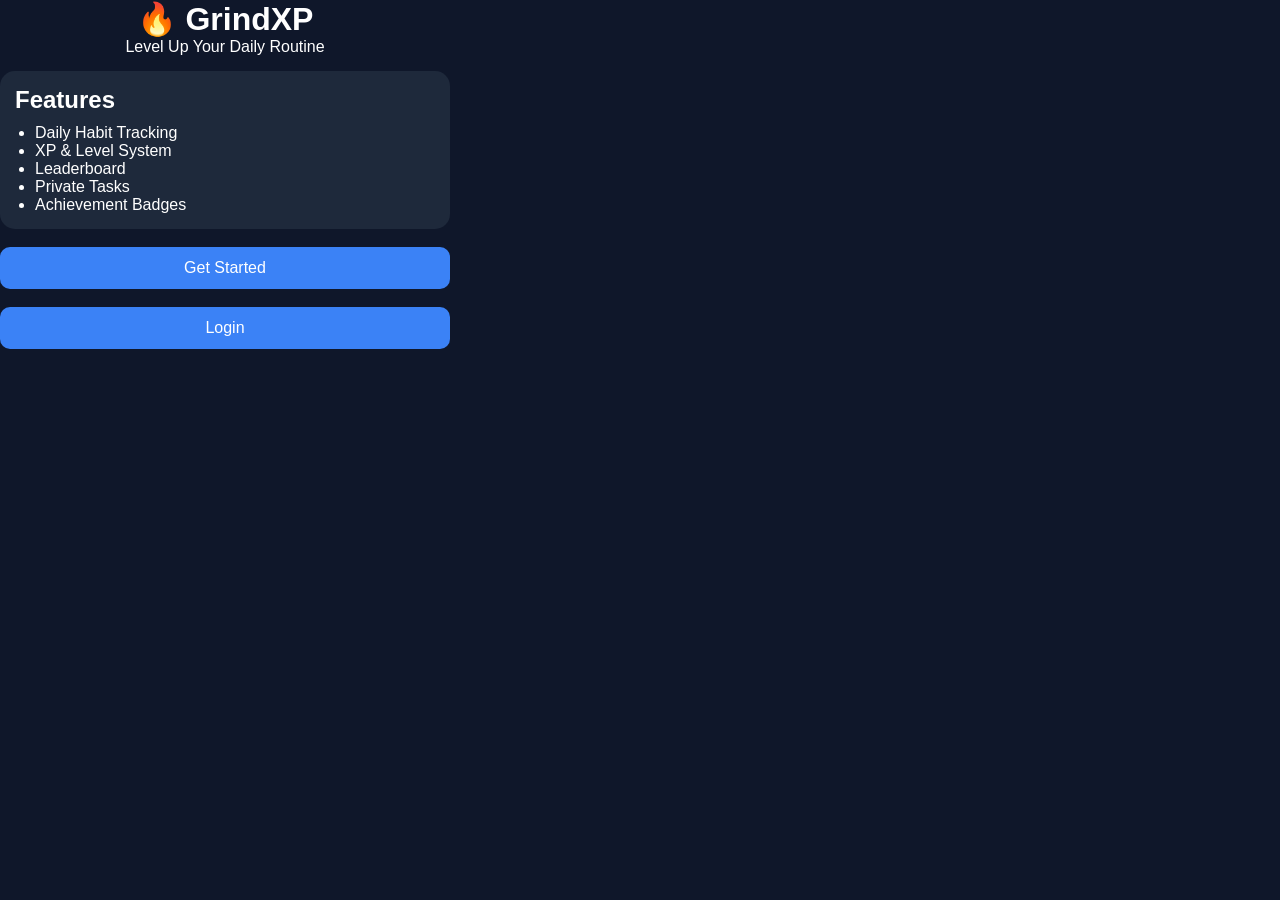
==== index.html @ 62249f9b "Today 17/05/2026 1.1" ====
<!DOCTYPE html>
<html lang="en">

<head>
    <meta charset="UTF-8">
    <meta name="viewport" content="width=device-width, initial-scale=1.0">
    <title>GrindXP</title>
    <link rel="stylesheet" href="css/style.css">
</head>

<body>

    <div class="container">

        <center>
            <h1>🔥 GrindXP</h1>
            <p>Level Up Your Daily Routine</p>
        </center>

        <div class="card">
            <h2>Features</h2>

            <ul style="margin-left:20px; margin-top:10px;">
                <li>Daily Habit Tracking</li>
                <li>XP & Level System</li>
                <li>Leaderboard</li>
                <li>Private Tasks</li>
                <li>Achievement Badges</li>
            </ul>
        </div>

        <br>

        <button onclick="window.location.href='register.html'">
            Get Started
        </button>

        <br><br>

        <button onclick="window.location.href='login.html'">
            Login
        </button>

    </div>

</body>

</html>
---- css/style.css ----
* {
    margin: 0;
    padding: 0;
    box-sizing: border-box;
    font-family: Arial;
}

body {
    background: #0f172a;
    color: white;
}

.container {
    width: 90%;
    max-width: 450px;

    * {
        margin: 0;
        padding: 0;
        box-sizing: border-box;
        font-family: Arial;
    }

    body {
        background: #0f172a;
        color: white;
    }

    .container {
        width: 90%;
        max-width: 450px;
        margin: 50px auto;
        background: #111827;
        padding: 30px;
        border-radius: 20px;
    }

    input {
        width: 100%;
        padding: 12px;
        margin: 10px 0;
        border: none;
        border-radius: 10px;
    }

    button {
        width: 100%;
        padding: 12px;
        border: none;
        border-radius: 10px;
        background: #3b82f6;
        color: white;
        cursor: pointer;
        font-size: 16px;
    }

    button:hover {
        background: #2563eb;
    }

    .card {
        background: #1e293b;
        padding: 15px;
        margin-top: 15px;
        border-radius: 15px;
    }

    .task {
        display: flex;
        justify-content: space-between;
        align-items: center;
        margin: 10px 0;
    }

    .profile-img {
        width: 100px;
        height: 100px;
        border-radius: 50%;
        object-fit: cover;
    }
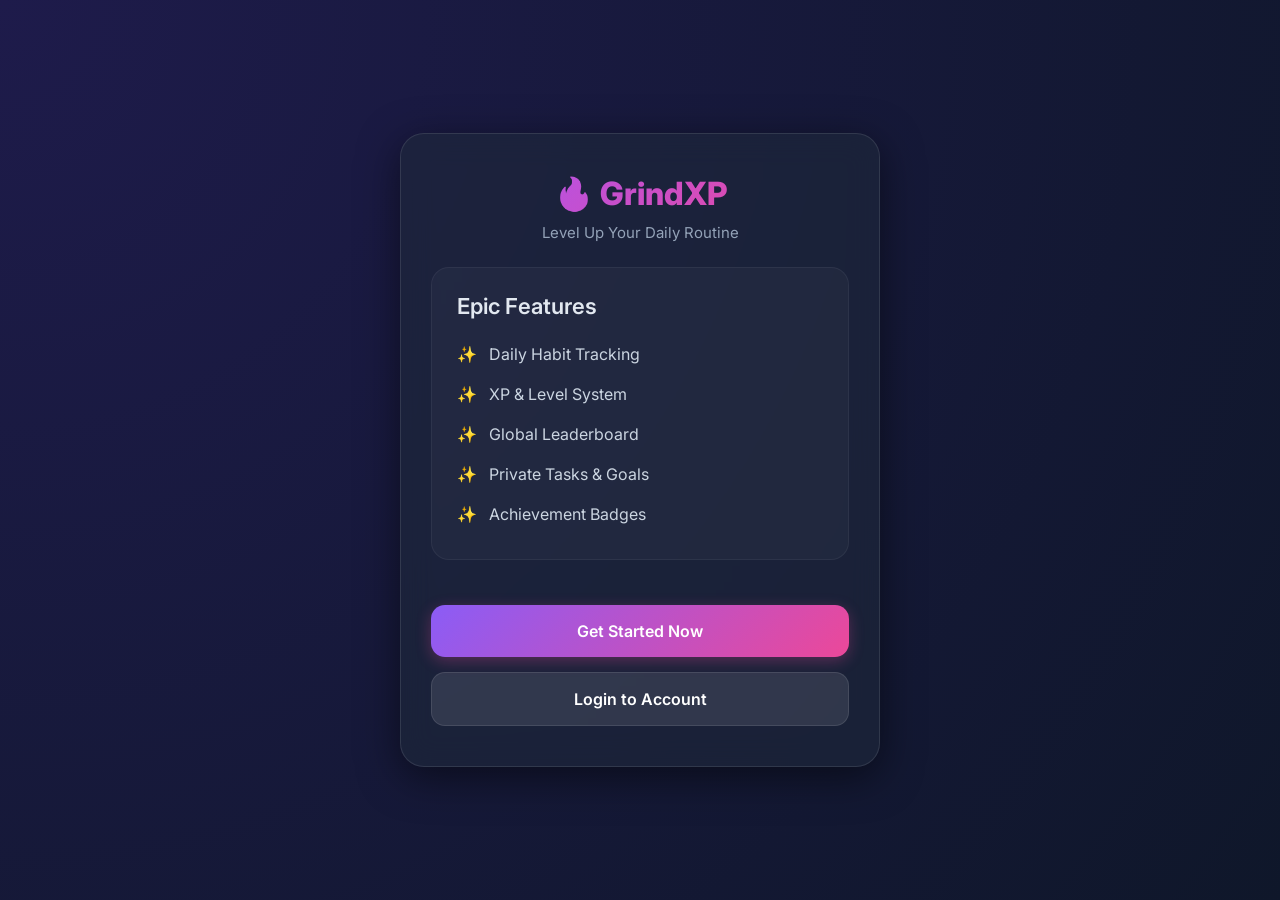
==== commit 56013980: "Massive UI Upgrade and bug fixed" ====
--- a/index.html
+++ b/index.html
@@ -4,7 +4,7 @@
 <head>
     <meta charset="UTF-8">
     <meta name="viewport" content="width=device-width, initial-scale=1.0">
-    <title>GrindXP</title>
+    <title>GrindXP - Level Up Your Life</title>
     <link rel="stylesheet" href="css/style.css">
 </head>
 
@@ -12,34 +12,30 @@
 
     <div class="container">
 
-        <center>
+        <div class="text-center">
             <h1>🔥 GrindXP</h1>
             <p>Level Up Your Daily Routine</p>
-        </center>
+        </div>
 
         <div class="card">
-            <h2>Features</h2>
-
-            <ul style="margin-left:20px; margin-top:10px;">
+            <h2>Epic Features</h2>
+            <ul>
                 <li>Daily Habit Tracking</li>
                 <li>XP & Level System</li>
-                <li>Leaderboard</li>
-                <li>Private Tasks</li>
+                <li>Global Leaderboard</li>
+                <li>Private Tasks & Goals</li>
                 <li>Achievement Badges</li>
             </ul>
         </div>
 
-        <br>
-
-        <button onclick="window.location.href='register.html'">
-            Get Started
-        </button>
-
-        <br><br>
-
-        <button onclick="window.location.href='login.html'">
-            Login
-        </button>
+        <div style="margin-top: 30px;">
+            <button onclick="window.location.href='register.html'">
+                Get Started Now
+            </button>
+            <button class="btn-secondary" onclick="window.location.href='login.html'">
+                Login to Account
+            </button>
+        </div>
 
     </div>
 
--- a/css/style.css
+++ b/css/style.css
@@ -1,80 +1,272 @@
+@import url('https://fonts.googleapis.com/css2?family=Inter:wght@300;400;600;800&display=swap');
+
 * {
     margin: 0;
     padding: 0;
     box-sizing: border-box;
-    font-family: Arial;
+    font-family: 'Inter', sans-serif;
 }
 
 body {
-    background: #0f172a;
+    background: radial-gradient(circle at top left, #1e1b4b, #0f172a);
+    color: #f8fafc;
+    min-height: 100vh;
+    display: flex;
+    justify-content: center;
+    align-items: center;
+    padding: 20px;
+    background-attachment: fixed;
+}
+
+.container {
+    width: 100%;
+    max-width: 480px;
+    background: rgba(30, 41, 59, 0.6);
+    padding: 40px 30px;
+    border-radius: 24px;
+    box-shadow: 0 10px 40px rgba(0, 0, 0, 0.5);
+    border: 1px solid rgba(255, 255, 255, 0.1);
+    backdrop-filter: blur(15px);
+    -webkit-backdrop-filter: blur(15px);
+}
+
+.text-center {
+    text-align: center;
+}
+
+h1 {
+    font-size: 32px;
+    font-weight: 800;
+    margin-bottom: 10px;
+    text-align: center;
+    background: linear-gradient(135deg, #a855f7, #ec4899);
+    -webkit-background-clip: text;
+    -webkit-text-fill-color: transparent;
+}
+
+p {
+    color: #94a3b8;
+    text-align: center;
+    margin-bottom: 25px;
+    font-size: 15px;
+}
+
+h2 {
+    font-size: 22px;
+    font-weight: 600;
+    margin-bottom: 15px;
+    color: #e2e8f0;
+}
+
+h3 {
+    font-size: 18px;
+    font-weight: 600;
+    color: #f1f5f9;
+}
+
+input {
+    width: 100%;
+    padding: 16px 20px;
+    margin: 10px 0;
+    background: rgba(15, 23, 42, 0.6);
+    border: 1px solid rgba(255, 255, 255, 0.1);
+    border-radius: 14px;
     color: white;
-}
-
-.container {
-    width: 90%;
-    max-width: 450px;
-
-    * {
-        margin: 0;
-        padding: 0;
-        box-sizing: border-box;
-        font-family: Arial;
-    }
-
-    body {
-        background: #0f172a;
-        color: white;
-    }
-
-    .container {
-        width: 90%;
-        max-width: 450px;
-        margin: 50px auto;
-        background: #111827;
-        padding: 30px;
-        border-radius: 20px;
-    }
-
-    input {
-        width: 100%;
-        padding: 12px;
-        margin: 10px 0;
-        border: none;
-        border-radius: 10px;
-    }
-
-    button {
-        width: 100%;
-        padding: 12px;
-        border: none;
-        border-radius: 10px;
-        background: #3b82f6;
-        color: white;
-        cursor: pointer;
-        font-size: 16px;
-    }
-
-    button:hover {
-        background: #2563eb;
-    }
-
-    .card {
-        background: #1e293b;
-        padding: 15px;
-        margin-top: 15px;
-        border-radius: 15px;
-    }
-
-    .task {
-        display: flex;
-        justify-content: space-between;
-        align-items: center;
-        margin: 10px 0;
-    }
-
-    .profile-img {
-        width: 100px;
-        height: 100px;
-        border-radius: 50%;
-        object-fit: cover;
-    }+    font-size: 16px;
+    outline: none;
+    transition: all 0.3s ease;
+}
+
+input:focus {
+    border-color: #a855f7;
+    box-shadow: 0 0 15px rgba(168, 85, 247, 0.4);
+    background: rgba(15, 23, 42, 0.8);
+}
+
+button {
+    width: 100%;
+    padding: 16px;
+    margin-top: 15px;
+    border: none;
+    border-radius: 14px;
+    background: linear-gradient(135deg, #8b5cf6, #ec4899);
+    color: white;
+    font-weight: 600;
+    font-size: 16px;
+    cursor: pointer;
+    transition: all 0.3s ease;
+    box-shadow: 0 4px 15px rgba(236, 72, 153, 0.3);
+}
+
+button:hover {
+    transform: translateY(-3px);
+    box-shadow: 0 8px 25px rgba(236, 72, 153, 0.5);
+}
+
+button:active {
+    transform: translateY(0);
+}
+
+.btn-secondary {
+    background: rgba(255, 255, 255, 0.1);
+    box-shadow: none;
+    border: 1px solid rgba(255, 255, 255, 0.1);
+}
+
+.btn-secondary:hover {
+    background: rgba(255, 255, 255, 0.2);
+    box-shadow: 0 8px 25px rgba(255, 255, 255, 0.1);
+}
+
+.card {
+    background: rgba(255, 255, 255, 0.03);
+    padding: 25px;
+    margin-top: 20px;
+    border-radius: 18px;
+    border: 1px solid rgba(255, 255, 255, 0.05);
+    transition: transform 0.3s ease;
+}
+
+.card:hover {
+    transform: translateY(-2px);
+    background: rgba(255, 255, 255, 0.05);
+}
+
+.card ul {
+    list-style-type: none;
+    margin: 0;
+    padding: 0;
+}
+
+.card ul li {
+    padding: 10px 0;
+    color: #cbd5e1;
+    font-size: 16px;
+    display: flex;
+    align-items: center;
+}
+
+.card ul li::before {
+    content: "✨";
+    margin-right: 12px;
+    font-size: 16px;
+}
+
+.task {
+    display: flex;
+    justify-content: space-between;
+    align-items: center;
+}
+
+.task button {
+    width: auto;
+    padding: 10px 20px;
+    margin: 0;
+    background: rgba(16, 185, 129, 0.15);
+    color: #34d399;
+    border: 1px solid rgba(52, 211, 153, 0.3);
+    box-shadow: none;
+    font-size: 15px;
+    border-radius: 10px;
+}
+
+.task button:hover {
+    background: #34d399;
+    color: #0f172a;
+    box-shadow: 0 4px 15px rgba(52, 211, 153, 0.4);
+}
+
+.profile-img {
+    width: 130px;
+    height: 130px;
+    border-radius: 50%;
+    object-fit: cover;
+    margin: 0 auto 25px auto;
+    display: block;
+    border: 4px solid rgba(168, 85, 247, 0.5);
+    box-shadow: 0 0 25px rgba(168, 85, 247, 0.4);
+    background: #1e293b;
+}
+
+a {
+    color: #a855f7;
+    text-decoration: none;
+    font-weight: 600;
+    transition: color 0.3s;
+}
+
+a:hover {
+    color: #ec4899;
+}
+
+.flex-row {
+    display: flex;
+    gap: 15px;
+    margin-top: 10px;
+}
+
+.flex-row button {
+    margin-top: 0;
+}
+
+.stat-box {
+    text-align: center;
+    background: rgba(0, 0, 0, 0.2);
+    border-radius: 12px;
+    padding: 15px;
+    margin-top: 15px;
+}
+
+.stat-box h2 {
+    margin-bottom: 5px;
+    font-size: 28px;
+    background: linear-gradient(135deg, #fbbf24, #f59e0b);
+    -webkit-background-clip: text;
+    -webkit-text-fill-color: transparent;
+}
+
+.stat-box p {
+    margin-bottom: 0;
+    font-size: 14px;
+    text-transform: uppercase;
+    letter-spacing: 1px;
+}
+
+/* Leaderboard specific */
+.leaderboard-item {
+    display: flex;
+    align-items: center;
+    padding: 15px;
+    border-bottom: 1px solid rgba(255, 255, 255, 0.05);
+}
+
+.leaderboard-item:last-child {
+    border-bottom: none;
+}
+
+.rank {
+    font-size: 24px;
+    font-weight: 800;
+    color: #64748b;
+    width: 40px;
+}
+
+.rank-1 { color: #fbbf24; }
+.rank-2 { color: #94a3b8; }
+.rank-3 { color: #b45309; }
+
+.lb-details {
+    flex-grow: 1;
+}
+
+.lb-name {
+    font-weight: 600;
+    font-size: 18px;
+    color: #f1f5f9;
+}
+
+.lb-points {
+    color: #a855f7;
+    font-weight: 800;
+    font-size: 18px;
+}
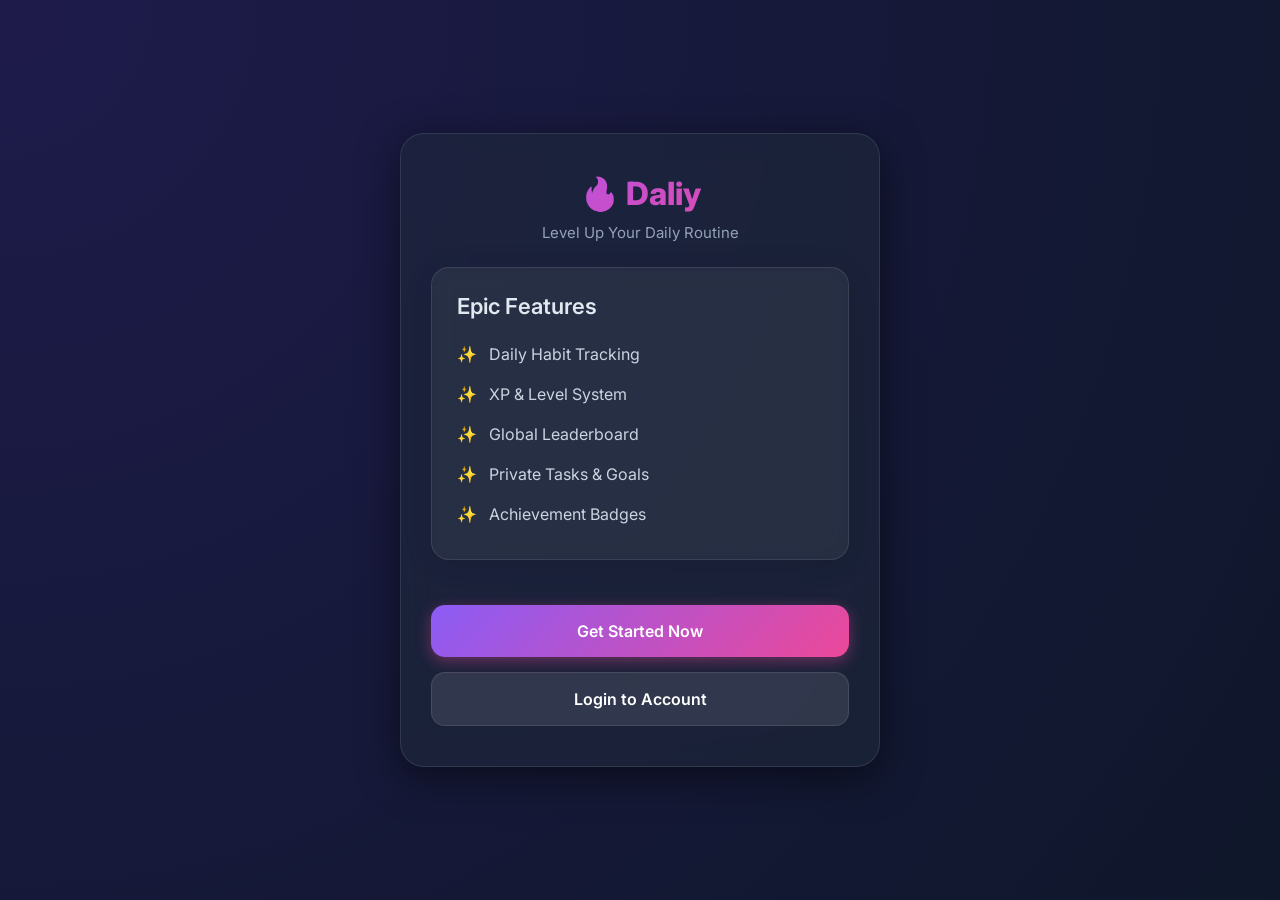
==== commit 03178bdc: "18/05/2026 , 1.11" ====
--- a/index.html
+++ b/index.html
@@ -13,7 +13,7 @@
     <div class="container">
 
         <div class="text-center">
-            <h1>🔥 GrindXP</h1>
+            <h1>🔥 Daliy </h1>
             <p>Level Up Your Daily Routine</p>
         </div>
 
--- a/css/style.css
+++ b/css/style.css
@@ -79,8 +79,8 @@
 
 input:focus {
     border-color: #a855f7;
-    box-shadow: 0 0 15px rgba(168, 85, 247, 0.4);
-    background: rgba(15, 23, 42, 0.8);
+    box-shadow: 0 0 20px rgba(168, 85, 247, 0.6);
+    background: rgba(15, 23, 42, 0.9);
 }
 
 button {
@@ -95,12 +95,12 @@
     font-size: 16px;
     cursor: pointer;
     transition: all 0.3s ease;
-    box-shadow: 0 4px 15px rgba(236, 72, 153, 0.3);
+    box-shadow: 0 4px 15px rgba(236, 72, 153, 0.4);
 }
 
 button:hover {
     transform: translateY(-3px);
-    box-shadow: 0 8px 25px rgba(236, 72, 153, 0.5);
+    box-shadow: 0 8px 25px rgba(236, 72, 153, 0.7), 0 0 15px rgba(168, 85, 247, 0.6);
 }
 
 button:active {
@@ -119,17 +119,22 @@
 }
 
 .card {
-    background: rgba(255, 255, 255, 0.03);
+    background: rgba(255, 255, 255, 0.05);
     padding: 25px;
     margin-top: 20px;
     border-radius: 18px;
-    border: 1px solid rgba(255, 255, 255, 0.05);
-    transition: transform 0.3s ease;
+    border: 1px solid rgba(255, 255, 255, 0.1);
+    backdrop-filter: blur(10px);
+    -webkit-backdrop-filter: blur(10px);
+    transition: all 0.3s ease;
+    box-shadow: 0 4px 30px rgba(0, 0, 0, 0.1);
 }
 
 .card:hover {
-    transform: translateY(-2px);
-    background: rgba(255, 255, 255, 0.05);
+    transform: translateY(-4px);
+    background: rgba(255, 255, 255, 0.08);
+    box-shadow: 0 10px 30px rgba(168, 85, 247, 0.2);
+    border-color: rgba(168, 85, 247, 0.4);
 }
 
 .card ul {
@@ -269,4 +274,38 @@
     color: #a855f7;
     font-weight: 800;
     font-size: 18px;
-}+}
+
+/* Profile details */
+.detail-row {
+    display: flex;
+    justify-content: space-between;
+    padding: 12px 0;
+    border-bottom: 1px solid rgba(255, 255, 255, 0.05);
+    color: #cbd5e1;
+    font-size: 15px;
+}
+.detail-row:last-child {
+    border-bottom: none;
+}
+.detail-row span:last-child {
+    font-weight: 600;
+    color: #f8fafc;
+}
+
+/* Heatmap styles */
+.heatmap {
+    display: flex;
+    flex-wrap: wrap;
+    gap: 5px;
+}
+.heat-box {
+    width: 16px;
+    height: 16px;
+    border-radius: 4px;
+    background: rgba(255, 255, 255, 0.1);
+}
+.heat-1 { background: #0e4429; }
+.heat-2 { background: #006d32; }
+.heat-3 { background: #26a641; }
+.heat-4 { background: #39d353; }
